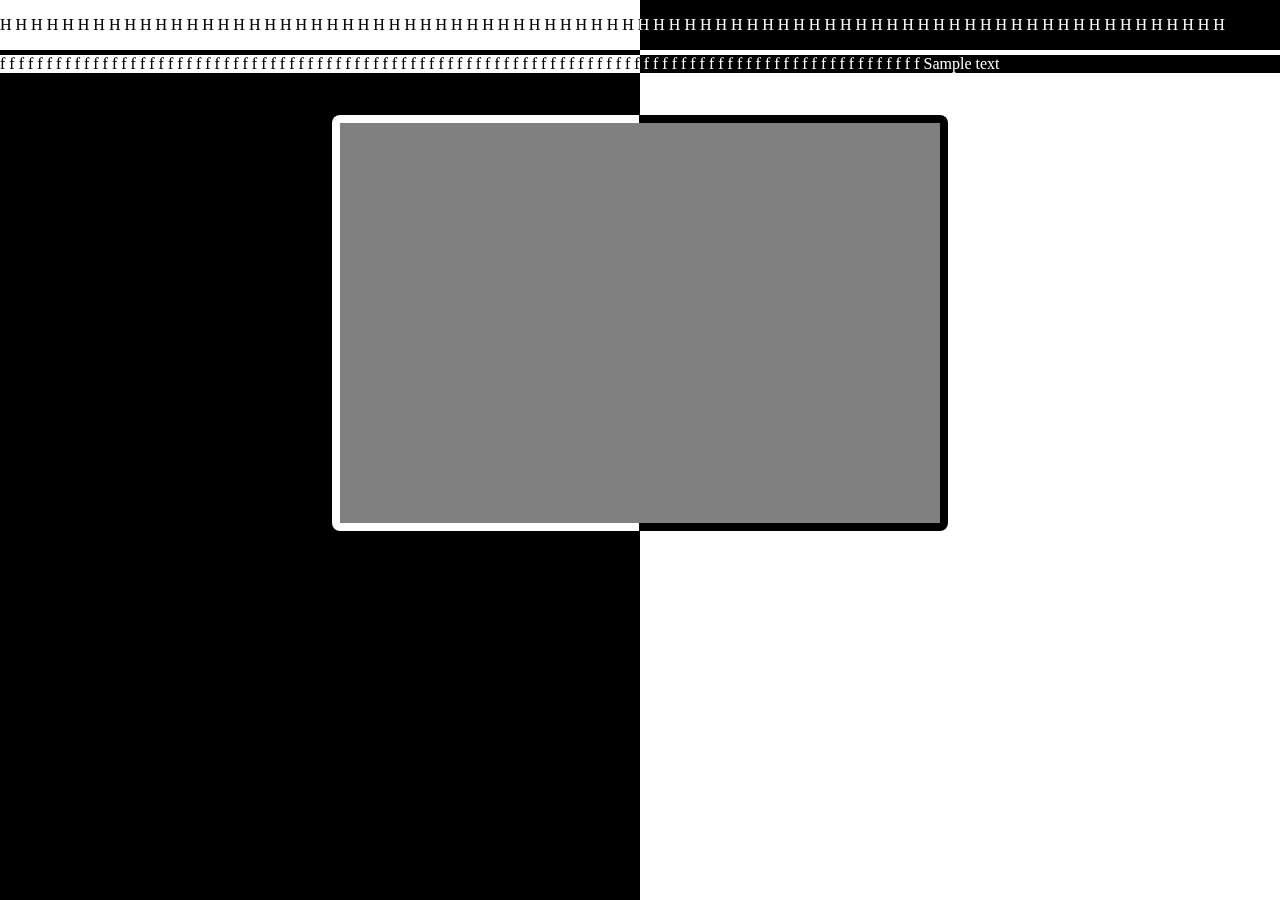
==== index.html @ f8347e50 "test" ====
<!doctype html>

<html lang="en">
<head>
  <meta charset="utf-8">

  <title>Chessito</title>
  <meta name="description" content="test">
  <meta name="author" content="h">

  <link rel="stylesheet" href="style.css">

</head>

<body>
    <div id="background">
    
    
    
    </div>
  
    <div id="header">
    
        
        
            <div id="nav1">
        <p>H H H H H H H H H H H H H H H H H H H H H H H H H H H H H H H H H H H H H H H H H H H H H H H H H H H H H H H H H H H H H H H H H H H H H H H H H H H H H H H</p>
            </div>
        
        
        
        
            
            <div id="nav2">
                f f f f f f f f f f f f f f f f f f f f f f f f f f f f f f f f f f f f f f f f f f f f f f f f f f f f f f f f f f f f f f f f f f f f f f f f f f f f f f f f f f f f f f f f f f f f f f f f f f f  Sample text
            </div>
        
        
        
    </div>
    
    
    
    <div id="content">
      
        
        <div id="wrapper">
        
               <div id="page">
              
            
        
        </div>
        
        
   </div>
        
        
    
        
        
        
        
    
    
    </div>
    
    
</body>
</html>
---- style.css ----
body,html{
    min-height:100%;
    width:100%;
    margin:0;
    z-index:auto;
}

body{
    position:relative;
    background: linear-gradient(90deg, black 49.98%, white 50%);
    display:flex;
    flex-direction:column;
    z-index:0;
    min-width:1080px;
}


    
    #header{
    flex:0 0;
    width:100vw;
    height:125px;
    background: linear-gradient(90deg, white 49.98%, black 50%);
    display:flex;
    flex-direction:column;

}

#nav1,#nav2{

    width:100%;
    mix-blend-mode: difference;
    color:white;
}

#nav2{
    border-top:solid 5px white;
        flex: 1 0 50%;
}

#nav1{

        flex: 0 1 50%;
}

#content{
    position:relative;
    margin:0 auto;
    min-width:1080px;
   min-height:500px;
        z-index: 1;
        #background-color:red;
    
}

#wrapper{
width:600px;
    height:400px;
    margin:50px auto 50px auto;
    
    
    mix-blend-mode: difference;
    z-index:1;
    border-color:white;
        
}


#page{
    
    width:100%;
    height:100%;
    background-color:grey;
    position:relative;
    
    
    
}

#page::before{
    content: " ";
    z-index:-1;
    position:absolute;
    top:-8px;
    left:-8px;
    right:-8px;
    bottom:-8px;
    background-image:linear-gradient(90deg, white 49.8%, black 49.8%);
border-radius:8px;
}

/*
#wrapper{
    
 
}
*/
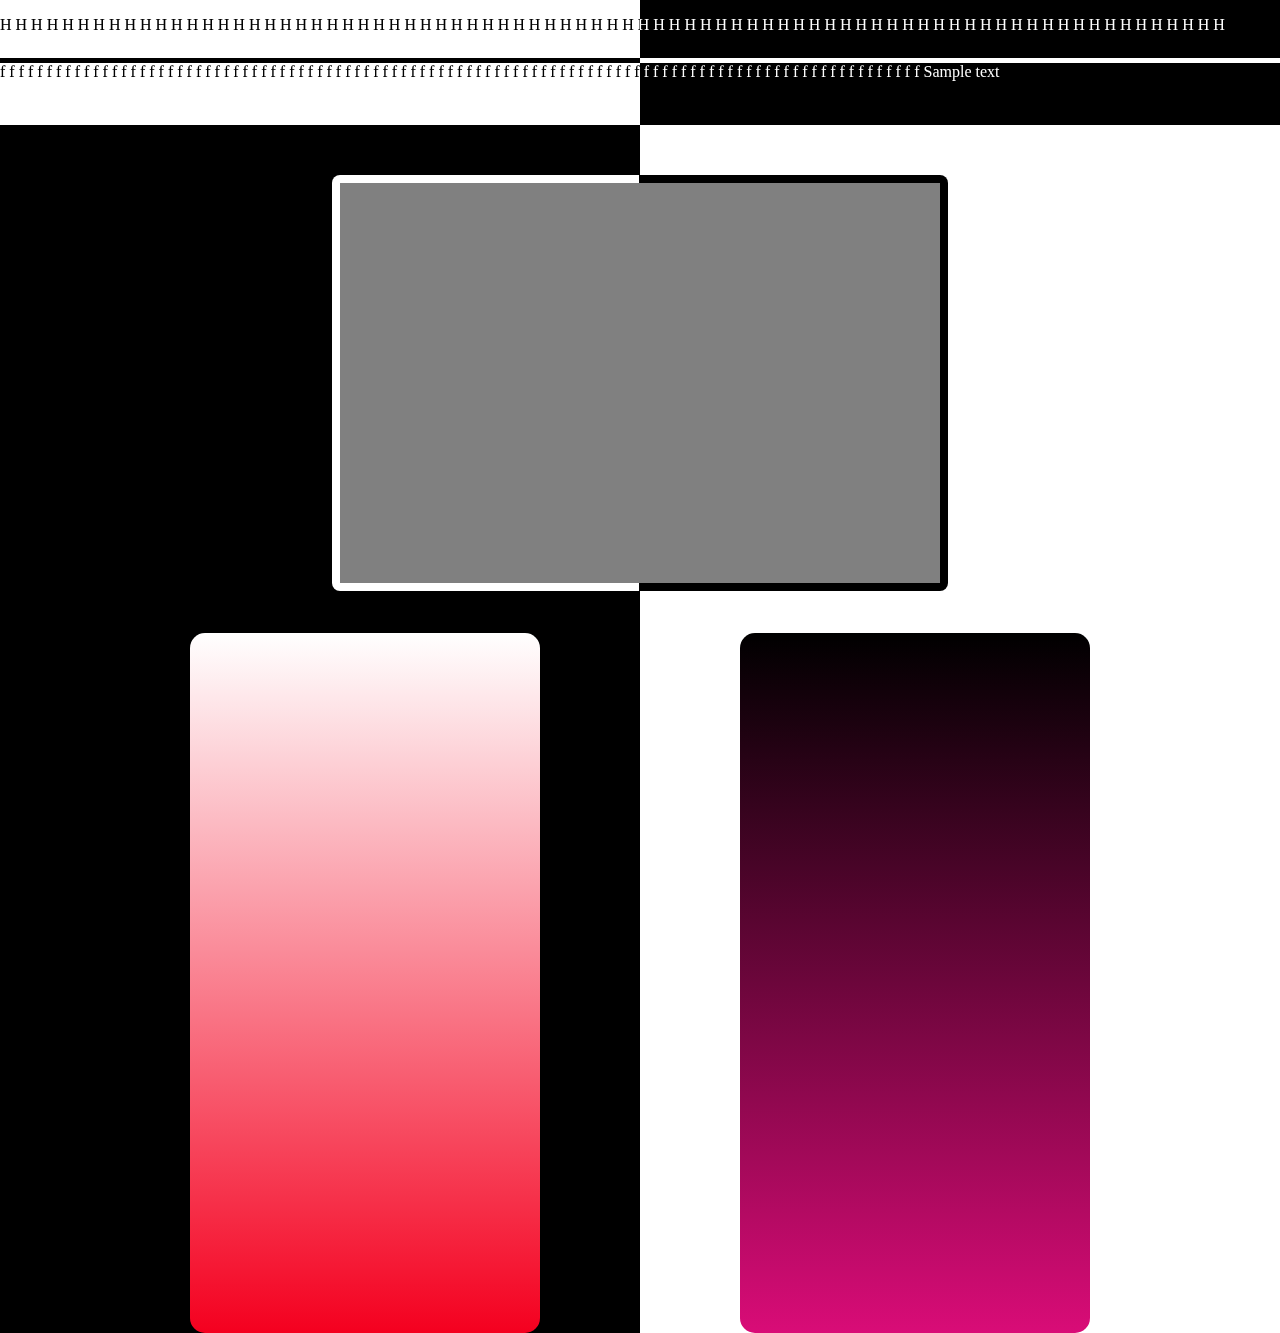
==== commit cd522a0d: "fanarts y noticias." ====
--- a/index.html
+++ b/index.html
@@ -39,32 +39,50 @@
         
     </div>
     
+    <div id="container">
     
     
-    <div id="content">
+    
+    
+        <div id="content">
       
         
-        <div id="wrapper">
+            <div id="wrapper">
         
-               <div id="page">
+                <div id="page">
               
             
         
+            </div>
+        
+        
         </div>
         
+        <div id="subcontent">
+            
+            <div id="fanarts">
+            
+            
+                
+        </div>
+            
+            <div id="noticias">
+            
+            
+                
+        </div>
+            
+    </div>
         
-   </div>
-        
-        
-    
         
         
         
         
     
     
-    </div>
+        </div>
     
+</div>  
     
 </body>
 </html>--- a/style.css
+++ b/style.css
@@ -1,5 +1,10 @@
+
+
+html{
+    min-height:100%;
+    
+}
 body,html{
-    min-height:100%;
     width:100%;
     margin:0;
     z-index:auto;
@@ -12,14 +17,17 @@
     flex-direction:column;
     z-index:0;
     min-width:1080px;
+    height:100%;
 }
 
+#container{
+    flex:0 1 100%;
+}
 
     
     #header{
-    flex:0 0;
+    flex:1 0 125px;
     width:100vw;
-    height:125px;
     background: linear-gradient(90deg, white 49.98%, black 50%);
     display:flex;
     flex-direction:column;
@@ -54,15 +62,16 @@
 }
 
 #wrapper{
+    
 width:600px;
     height:400px;
     margin:50px auto 50px auto;
     
-    
+    padding-top:8px;
+    paddint-bottom:8px;
     mix-blend-mode: difference;
     z-index:1;
-    border-color:white;
-        
+        position:relative;
 }
 
 
@@ -89,6 +98,55 @@
 border-radius:8px;
 }
 
+
+#subcontent{
+    
+    width: 900px;
+    
+    height:700px;
+    
+    margin:50px auto auto auto;
+    
+    display:flex;
+    
+    flex-direction:row;
+    
+    justify-content: space-evenly;
+        
+        flex-wrap: nowrap;
+}
+
+#fanarts,#noticias{
+    
+    width:350px;
+    height:700px;
+    
+
+    
+    
+}
+
+#fanarts{
+    
+    margin-right:100px;
+    
+
+    border-radius:15px;
+    
+    background-image: linear-gradient(180deg, white, #f4001f);
+}
+
+#noticias{
+    margin-left:100px;
+    
+    background-color:black;
+    
+    border-radius: 15px;
+    
+    background-image: linear-gradient(180deg, black, #d90c77);
+}
+
+
 /*
 #wrapper{
     
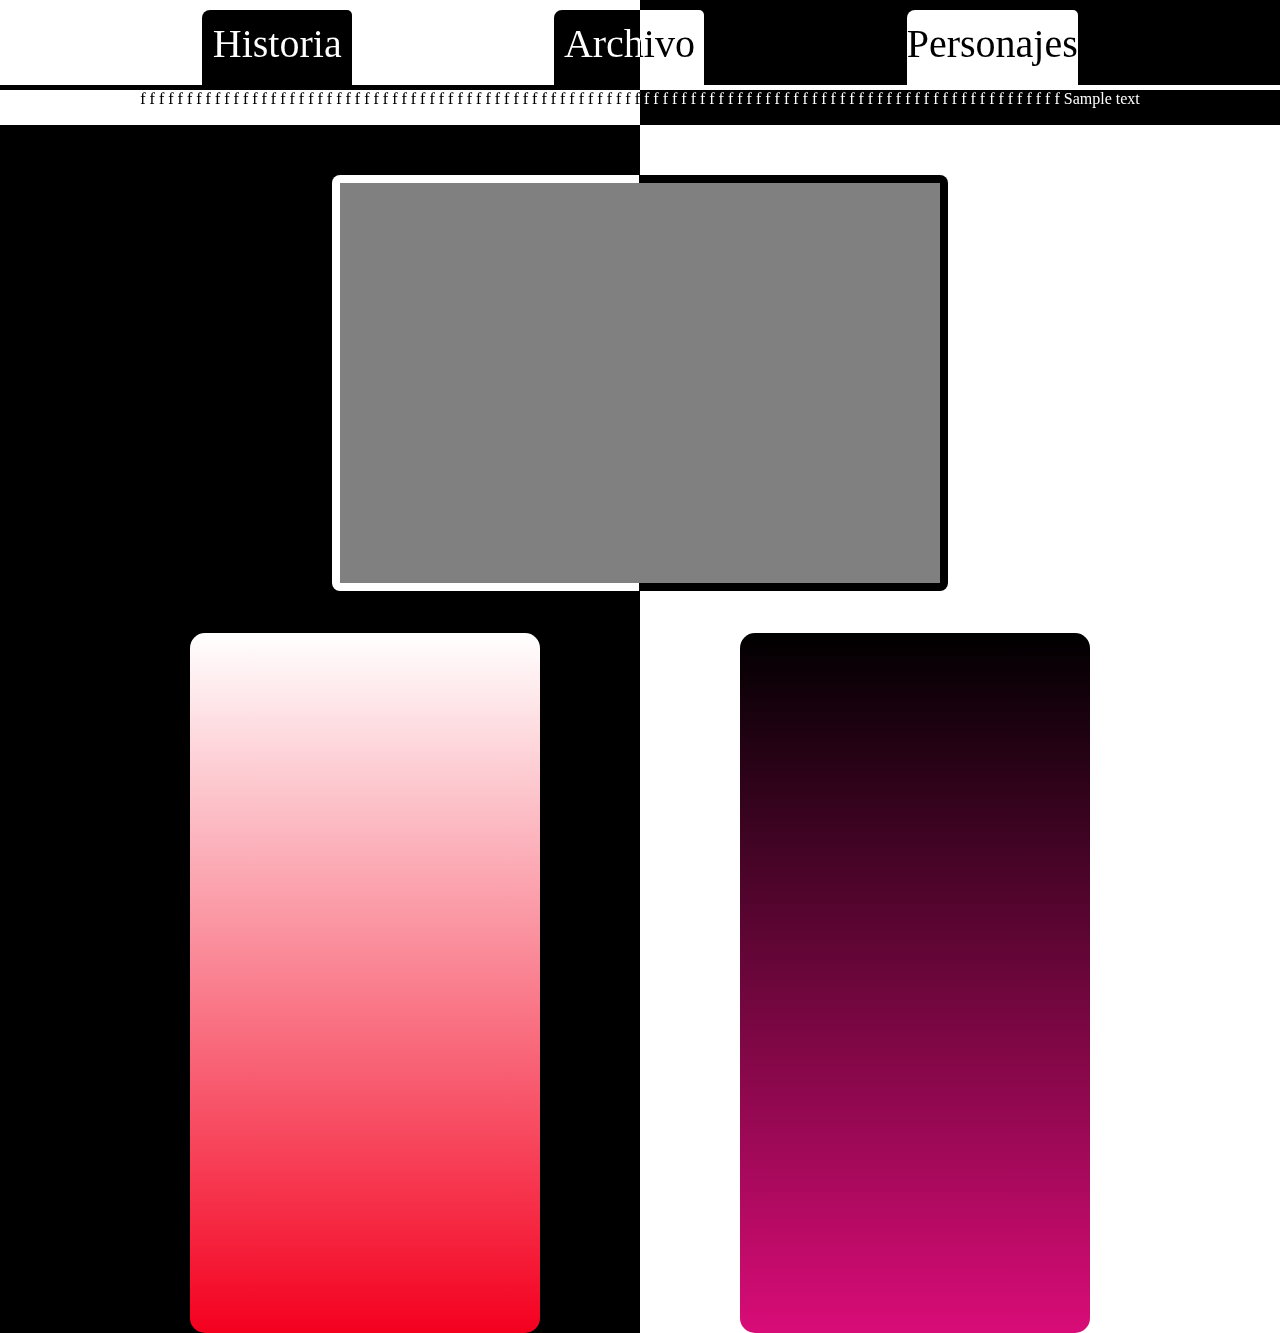
==== commit 4f1a8795: "h" ====
--- a/index.html
+++ b/index.html
@@ -23,9 +23,31 @@
     
         
         
-            <div id="nav1">
-        <p>H H H H H H H H H H H H H H H H H H H H H H H H H H H H H H H H H H H H H H H H H H H H H H H H H H H H H H H H H H H H H H H H H H H H H H H H H H H H H H H</p>
+        <div id="nav1">
+                
+            <div class="navElement">
+            
+            
+                <p class="navText">Historia</p>
+                
             </div>
+                
+            <div class="navElement">
+            
+            
+                <p class="navText">Archivo</p>
+                
+            </div>
+            
+            <div class="navElement">
+            
+            
+            <p class="navText">Personajes</p>
+                
+            </div>
+                
+        </div>
+        
         
         
         
@@ -84,5 +106,7 @@
     
 </div>  
     
+    <script src="script.js"></script>
+    
 </body>
 </html>--- a/style.css
+++ b/style.css
@@ -2,15 +2,18 @@
 
 html{
     min-height:100%;
+    width:100%;
+    max-width: 100%;
     
 }
 body,html{
-    width:100%;
+    
     margin:0;
     z-index:auto;
 }
 
 body{
+    width:100%;
     position:relative;
     background: linear-gradient(90deg, black 49.98%, white 50%);
     display:flex;
@@ -18,6 +21,7 @@
     z-index:0;
     min-width:1080px;
     height:100%;
+    
 }
 
 #container{
@@ -31,6 +35,7 @@
     background: linear-gradient(90deg, white 49.98%, black 50%);
     display:flex;
     flex-direction:column;
+        max-width: 100%;
 
 }
 
@@ -39,16 +44,21 @@
     width:100%;
     mix-blend-mode: difference;
     color:white;
+     display:flex;
+    flex-direction:row;
+    justify-content: space-evenly;
 }
 
 #nav2{
     border-top:solid 5px white;
         flex: 1 0 50%;
+    
 }
 
 #nav1{
 
         flex: 0 1 50%;
+   
 }
 
 #content{
@@ -154,5 +164,31 @@
 }
 */
 
+.navElement{
+    
+    height:75px;
+    
+    
+    
+    flex: 0 0.5 150px;
+    
+    background-color:white;
+    
+    border-radius:8px 5px 0 0;
+    
+    margin-top:10px;
+    
+}
 
+.navText{
+    color:black;
+    
+    font-size:40px;
+    
+    margin-top:10px;
+    
+    margin-bottom:auto;
+    
+    text-align:center;
+}
 
